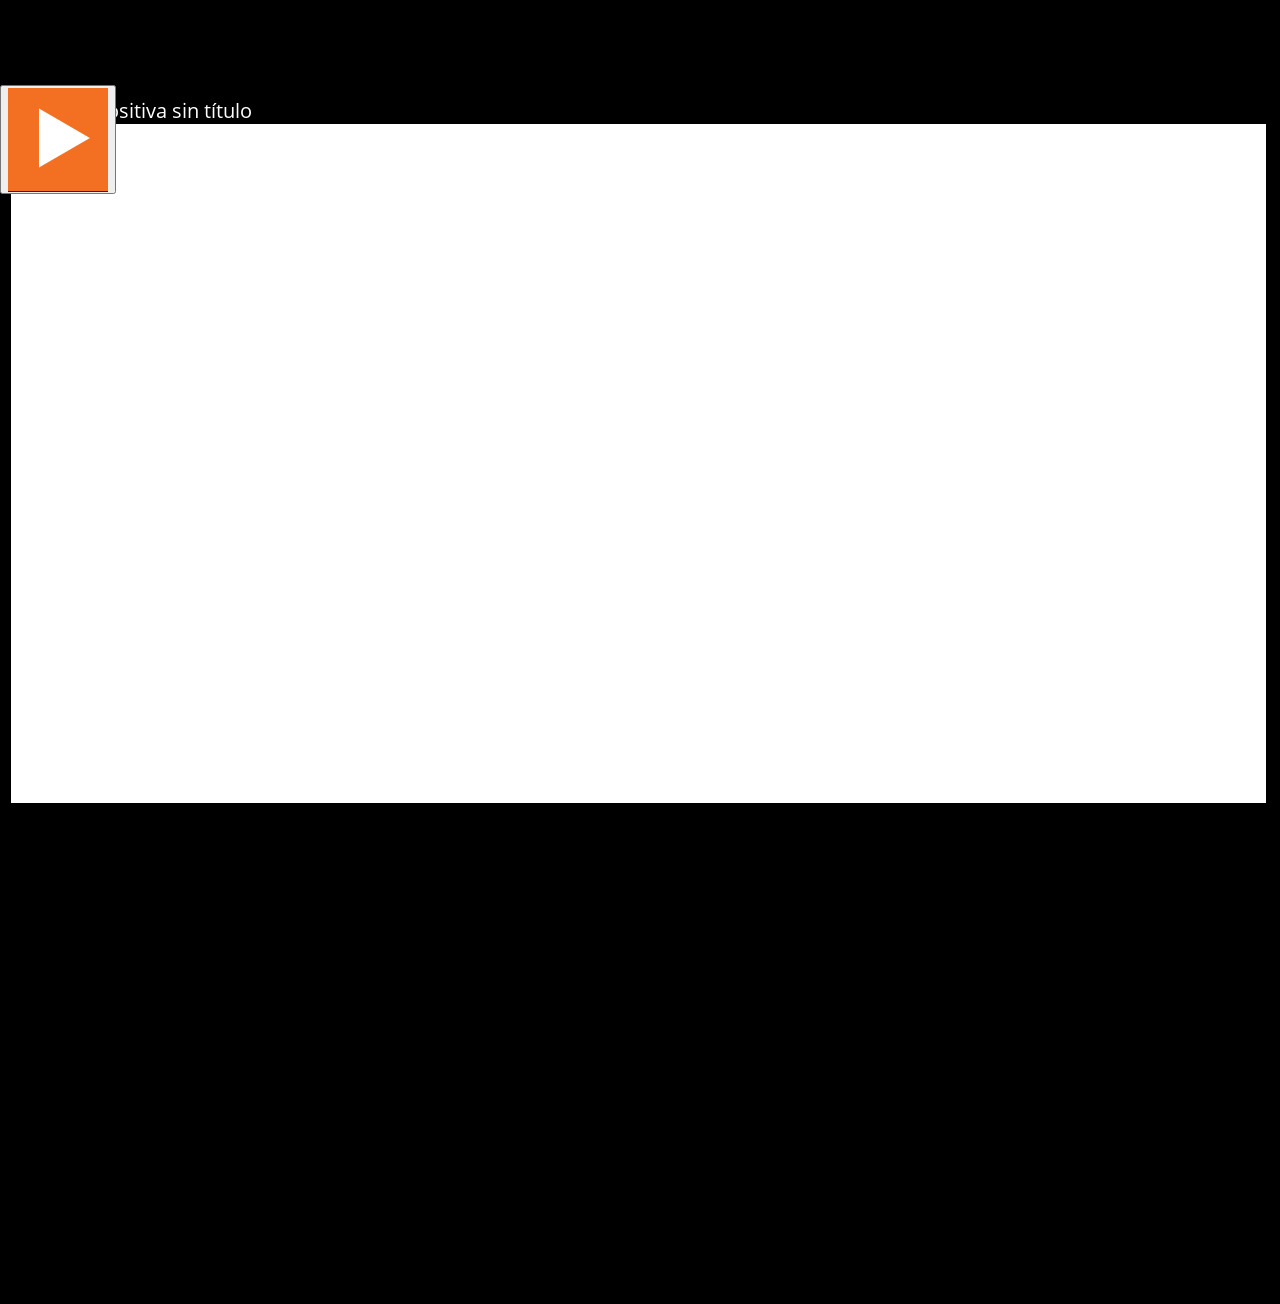
==== actividades/index.html @ 09f2f9c2 "new dist" ====
﻿<!doctype html>
<html lang="es">
<head>
  <meta charset="utf-8">
  <!-- Creado con Storyline 360 - http://www.articulate.com  -->
  <!-- version: 3.68.28887.0 -->
  <title>Actividad did&#225;ctica</title>
  <meta http-equiv="x-ua-compatible" content="IE=edge"/>
  <meta name="viewport" content="width=device-width,initial-scale=1,user-scalable=no,shrink-to-fit=no,minimal-ui"/>
  <meta name="apple-mobile-web-app-capable" content="yes"/>
  <style>
    html, body { height: 100%; padding: 0; margin: 0 }
    #app { height: 100%; width: 100%; }
  </style>

  <script>
    window.DS = {};
    window.globals = {
      DATA_PATH_BASE: '',
      HAS_FRAME: true,
      HAS_SLIDE: true,

      lmsPresent: false,
      tinCanPresent: false,
      cmi5Present: false,
      aoSupport: false,
      scale: 'show all',
      captureRc: false,
      browserSize: 'optimal',
      bgColor: '#000000',
      features: 'AccessibleVideo,FullScreenToggle,InsertSvgPicture,LayerPresentAsDialog,MultipleQuizTracking,QuestionCorrectVariable,UpdatedThemeEditor',
      themeName: 'classic',
      preloaderColor: '#FFFFFF',
      suppressAnalytics: false,
      productChannel: 'stable',
      publishSource: 'storyline',
      aid: 'aid|5304b41d-7af7-4125-b8d1-83eb222823e2',
      cid: 'ff905f5b-4fc9-46a5-abfc-0bcb85286622',
      playerVersion: '3.68.28887.0',
      publishTimestamp: '2022-10-28T10:43:57.4244066Z',
      maxIosVideoElements: 10,
      connectionSettings: { },

      
      parseParams: function(qs) {
        if (window.globals.parsedParams != null) {
          return window.globals.parsedParams;
        }
        qs = (qs || window.location.search.substr(1)).split('+').join(' ');
        var params = {},
            tokens,
            re = /[?&]?([^=]+)=([^&]*)/g;

        while (tokens = re.exec(qs)) {
          params[decodeURIComponent(tokens[1]).trim()] =
            decodeURIComponent(tokens[2]).trim();
        }
        window.globals.parsedParams = params;
        return params;
      }

    };
  </script>
  <script>
    var isIe11 = ('ActiveXObject' in window || window.MSBlobBuilder != null)
      && window.msCrypto != null && !window.ActiveXObject;
    if (isIe11) {
      window.globals.unsupportedBrowser = true;
      document.write(atob('[base64]'));
    }
  </script>
  
  <script>window.THREE = { };</script>
  
</head>
<body style="background: #000000" class="cs-HTML theme-classic">
  <!-- 360 -->
  <script>!function(e){var i=/iPhone/i,o=/iPod/i,n=/iPad/i,t=/(?=.*\bAndroid\b)(?=.*\bMobile\b)/i,d=/Android/i,s=/(?=.*\bAndroid\b)(?=.*\bSD4930UR\b)/i,b=/(?=.*\bAndroid\b)(?=.*\b(?:KFOT|KFTT|KFJWI|KFJWA|KFSOWI|KFTHWI|KFTHWA|KFAPWI|KFAPWA|KFARWI|KFASWI|KFSAWI|KFSAWA)\b)/i,r=/IEMobile/i,h=/(?=.*\bWindows\b)(?=.*\bARM\b)/i,a=/BlackBerry/i,l=/BB10/i,p=/Opera Mini/i,f=/(CriOS|Chrome)(?=.*\bMobile\b)/i,u=/(?=.*\bFirefox\b)(?=.*\bMobile\b)/i,c=new RegExp("(?:Nexus 7|BNTV250|Kindle Fire|Silk|GT-P1000)","i"),w=function(e,i){return e.test(i)},A=function(e){var A=e||navigator.userAgent,v=A.split("[FBAN");if(void 0!==v[1]&&(A=v[0]),this.apple={phone:w(i,A),ipod:w(o,A),tablet:!w(i,A)&&w(n,A),device:w(i,A)||w(o,A)||w(n,A)},this.amazon={phone:w(s,A),tablet:!w(s,A)&&w(b,A),device:w(s,A)||w(b,A)},this.android={phone:w(s,A)||w(t,A),tablet:!w(s,A)&&!w(t,A)&&(w(b,A)||w(d,A)),device:w(s,A)||w(b,A)||w(t,A)||w(d,A)},this.windows={phone:w(r,A),tablet:w(h,A),device:w(r,A)||w(h,A)},this.other={blackberry:w(a,A),blackberry10:w(l,A),opera:w(p,A),firefox:w(u,A),chrome:w(f,A),device:w(a,A)||w(l,A)||w(p,A)||w(u,A)||w(f,A)},this.seven_inch=w(c,A),this.any=this.apple.device||this.android.device||this.windows.device||this.other.device||this.seven_inch,this.phone=this.apple.phone||this.android.phone||this.windows.phone,this.tablet=this.apple.tablet||this.android.tablet||this.windows.tablet,"undefined"==typeof window)return this},v=function(){var e=new A;return e.Class=A,e};"undefined"!=typeof module&&module.exports&&"undefined"==typeof window?module.exports=A:"undefined"!=typeof module&&module.exports&&"undefined"!=typeof window?module.exports=v():"function"==typeof define&&define.amd?define("isMobile",[],e.isMobile=v()):e.isMobile=v()}(this);
    window.isMobile.apple.tablet = window.isMobile.apple.tablet ||
      (navigator.platform === 'MacIntel' && navigator.maxTouchPoints > 1);
    window.isMobile.apple.device = window.isMobile.apple.device || window.isMobile.apple.tablet;
    window.isMobile.tablet = window.isMobile.tablet || window.isMobile.apple.tablet;
    window.isMobile.any = window.isMobile.any || window.isMobile.apple.tablet;
  </script>

  <div id="focus-sink" tabindex="-1"></div>

  <div id="preso"></div>
  <script>
    (function() {

      var classTypes = [ 'desktop', 'mobile', 'phone', 'tablet' ];

      var addDeviceClasses = function(prefix, testObj) {
        var curr, i;
        for (i = 0; i < classTypes.length; i++) {
          curr = classTypes[i];
          if (testObj[curr]) {
            document.body.classList.add(prefix + curr);
          }
        }
      };

      var params = window.globals.parseParams(),
          isDevicePreview = params.devicepreview === '1',
          isPhoneOverride = params.deviceType === 'phone' || (isDevicePreview && params.phone == '1'),
          isTabletOverride = (params.deviceType === 'tablet' || isDevicePreview) && !isPhoneOverride,
          isMobileOverride = isPhoneOverride || isTabletOverride;

      var deviceView = {
        desktop: !window.isMobile.any && !isMobileOverride,
        mobile: window.isMobile.any || isMobileOverride,
        phone: isPhoneOverride || (window.isMobile.phone && !isTabletOverride),
        tablet: isTabletOverride || window.isMobile.tablet
      };

      window.globals.deviceView = deviceView;
      window.isMobile.desktop = !window.isMobile.any;
      window.isMobile.mobile = window.isMobile.any;

      addDeviceClasses('view-', deviceView);

    })();
  </script>
  
  <script src='story_content/user.js' type=text/javascript></script>
  <div class="slide-loader"></div>

  <script>
    if (window.globals.deviceView.isMobile) { var doc = document, loader = doc.body.querySelector('.slide-loader'); [ 1, 2, 3 ].forEach(function(n) { var d = doc.createElement('div'); d.style.backgroundColor = window.globals.preloaderColor; d.classList.add('mobile-loader-dot'); d.classList.add('dot' + n); loader.appendChild(d); }); }
  </script>

  <div class="mobile-load-title-overlay" style="display: none">
    <div class="mobile-load-title">Actividad did&#225;ctica</div>
  </div>

  <div class="mobile-chrome-warning"></div>

  
<style>
  .warn-connection-dialog {
    display: none;
    background: transparent;
    pointer-events: none;
    position: fixed;
    left: 0;
    top: 0;
    width: 100%;
    height: 100%;
    z-index: 999;
  }

  .warn-connection-content {
    border-radius: 4px;
    background: white;
    border: 1px solid #E7E7E7;
    color: #333333;
    box-shadow: 0 2px 4px rgba(0, 0, 0, 0.25);
    transition: all 150ms ease-out;
    position: absolute;
    white-space: nowrap;
  }

  .view-phone.is-landscape .warn-connection-content {
    left: 23px;
    bottom: 23px;
  }

  .view-tablet.is-landscape .warn-connection-content {
    left: 50%;
    top: 20px;
    transform: translateX(-50%);
  }

  .is-portrait .warn-connection-content {
    transform: translate(-50%, calc(-100% - 15px));
  }

  .warn-connection-content p {
    display: inline-block;
    margin: 0 8px 0 0;
    line-height: 33px;
    font-size: 11px;
  }

  .warn-connection-content svg {
    position: relative;
    vertical-align: middle;
    margin: 0 2px 2px 8px;
  }

  .view-desktop .warn-connection-content {
    left: 1.5em;
    bottom: 1.5em;
  }

  .view-desktop .warn-connection-content p {
    font-size: 1.1em;
  }

  .is-offline .warn-connection-dialog {
    display: block;
  }

  .is-offline .cs-panel * {
    pointer-events: none !important;
  }

  .is-offline .cs-panel {
    pointer-events: all !important;
  }

  .is-offline #nav-controls * {
    pointer-events: none !important;
  }

  .is-offline #nav-controls {
    pointer-events: all !important;
  }
</style>

<div class="warn-connection-dialog">
  <div class="warn-connection-content">
    <svg width="17" height="15" viewBox="0 0 17 15" xmlns="http://www.w3.org/2000/svg">
      <path fill="#8F0000" stroke="white" d="M16.07,12.98 L15.88,12.23 L9.51,1.21 C8.97,0.26,7.6,0.26,7.06,1.21 L0.69,12.23 C0.15,13.16,0.81,14.36,1.91,14.36 H14.65 C15.47,14.36,16.05,13.7,16.07,12.98 Z"/>
      <path fill="white" stroke="white" d="M8.58,5.5 C8.35,5.28,8.5,5.35,8.21,5.32 C8.09,5.35,7.97,5.49,7.96,5.67 C7.97,5.79,7.98,5.92,7.98,6.04 L7.98,6.04 C7.99,6.17,8,6.31,8.01,6.43 L8.01,6.44 C8.03,6.92,8.06,7.41,8.09,7.9 L8.09,7.9 C8.12,8.39,8.14,8.88,8.17,9.37 C8.17,9.39,8.18,9.42,8.2,9.44 C8.23,9.46,8.25,9.47,8.28,9.47 C8.31,9.47,8.34,9.46,8.35,9.44 C8.37,9.43,8.38,9.4,8.39,9.35 L8.39,9.34 C8.39,9.24,8.4,9.15,8.4,9.05 L8.4,9.05 C8.41,8.96,8.41,8.86,8.42,8.75 C8.43,8.44,8.45,8.12,8.47,7.81 L8.47,7.81 C8.49,7.49,8.51,7.18,8.53,6.87 C8.55,6.46,8.56,6.05,8.59,5.64 L8.6,5.62 C8.6,5.57,8.59,5.53,8.58,5.5 L8.21,5.32 Z"/>
      <circle fill="white" stroke="white" cx="8.3" cy="11.35" r="0.3"/>
    </svg>
    <p>You are offline. Trying to reconnect...</p>
  </div>
</div>

<script>
  (function() {
    window.DS.connection = {
      warningShown: false,
      assets: {},
      loadingAssetGroup: false,
      retryDelay: 500
    };

    // @TODO this is POC code and can be cleaned up a bit more if we move forward
    // with the feature



    // The `window.globals.features` variable must be set in `webpack.dev.config` when testing locally - it is not enough
    // to have it in the data - but it must be set there as well.
    var useConnectionMessages = window.AbortController != null &&
      window.location.protocol != 'file:' &&
      window.globals.features.indexOf('ConnectionMessages') != -1;

    window.DS.connection.useConnectionMessages = useConnectionMessages

    var assetCount = 0;
    var checkLoadedId;
    var connectionSettings = window.globals.connectionSettings;

    if (useConnectionMessages && connectionSettings != null) {
      var contentEl = document.querySelector('.warn-connection-content');
      var messageEl = contentEl.querySelector('p')

      if (connectionSettings.useDarkTheme) {
        contentEl.style.borderColor = '#BABBBA';
        contentEl.style.backgroundColor = '#282828';
        contentEl.style.color = '#FFFFFF';
      }

      if (connectionSettings.message != null) {
        messageEl.textContent = window.decodeURIComponent(connectionSettings.message);
      }
    }

    function checkAssetsReady() {
      for (var i in DS.connection.assets) {
        if (!DS.connection.assets[i].success) {
          return false;
        }
      }
      return true;
    }

    function stopAssetGroup() {
      if (!useConnectionMessages) { return; }

      assetCount = 0;

      DS.connection.oldAssetGroup = DS.connection.assets;
      DS.connection.assets = {};
      DS.connection.loadingAssetGroup = false;
      clearInterval(checkLoadedId);
    }

    function startAssetGroup() {
      if (!useConnectionMessages) { return; }
      var ticks = 0;
      clearInterval(checkLoadedId);
      checkLoadedId = setInterval(function() {
        var loaded = 0;
        if (assetCount === 0 && loaded === 0) {
          clearInterval(checkLoadedId);
          return;
        }

        for (var i in DS.connection.assets) {
          if (DS.connection.assets[i].success) {
            loaded++;
          }
        }

        if (assetCount === loaded && checkAssetsReady()) {
          for (var i in DS.connection.assets) {
            if (DS.connection.assets[i].action) {
              DS.connection.assets[i].action();
            }
          }
          hideWarning();
          stopAssetGroup();
        }
      }, 100)
    }

    function requiredAsset(url, action, retry, type) {
      if (!useConnectionMessages) { return; }
      if (DS.connection.assets[url]) { return; }

      DS.connection.assets[url] = {
        success: false, action: action, retry: retry, type: type
      };
      assetCount = Object.keys(DS.connection.assets).length;
      if (!DS.connection.loadingAssetGroup) {
        startAssetGroup();
      }
      DS.connection.loadingAssetGroup = true;
    }

    function assetLoaded(url) {
      if (!useConnectionMessages) { return; }
      if (DS.connection.assets[url]) {
        DS.connection.assets[url].success = true;
      }
    }

    function assetFailed(url) {
      if (!useConnectionMessages) { return; }
      if (!DS.connection.assets[url]) {
        if (/\.js$/.test(url)) {
          setTimeout(function() {
            if (DS.connection.lastSlideLoaded != null) {
              DS.connection.lastSlideLoaded();
            }
          }, DS.connection.retryDelay);
        }
        return;
      }
      if (!DS.connection.warningShown) { showWarning(); }
      if (DS.connection.assets[url].retry) {
        setTimeout(function() {
          if (!DS.connection.assets[url].success) {
            DS.connection.assets[url].retry()
          }
        }, DS.connection.retryDelay);
      }
    }

    function hideWarning() {
      document.body.classList.remove('is-offline');
      DS.connection.warningShown = false;
    }
    DS.connection.hideWarning = hideWarning

    function showWarning(btn) {
      document.body.classList.add('is-offline')
      DS.connection.warningShown = true;
      updateWarningPosition();
    }

    function updateWarningPosition() {
      if (!DS.connection.warningShown) {
        return;
      }

      var isPortrait = document.body.classList.contains('is-portrait');
      var warningEl = document.querySelector('.warn-connection-content');

      if (isPortrait) {
        var slide = document.querySelector('.primary-slide');
        var slideRect = slide.getBoundingClientRect();

        warningEl.style.top = `${slideRect.top}px`
        warningEl.style.left = `${slideRect.left + slideRect.width / 2}px`
      } else {
        warningEl.style.top = null;
        warningEl.style.left = null;
      }

      window.requestAnimationFrame(updateWarningPosition);
    }

    // these will all be noops if the feature flag isn't set in
    // the data and `window.globals.features`
    DS.connection.requiredAsset = requiredAsset;
    DS.connection.assetLoaded = assetLoaded;
    DS.connection.assetFailed = assetFailed;
    DS.connection.stopAssetGroup = stopAssetGroup;
    DS.connection.startAssetGroup = startAssetGroup;
  })();
</script>


  <script>
    
    if (window.autoSpider && window.vInterfaceObject) {
      document.querySelector('.mobile-load-title-overlay').style.display = 'none';
    }
  </script>

  

  <link rel="stylesheet" href="html5/data/css/output.min.css" data-noprefix/>
</body>
<script src="html5/lib/scripts/bootstrapper.min.js"></script>
</html>
---- actividades/html5/data/css/output.min.css ----
@font-face {
  font-family: 'Open SansBold CharsBold0101688C';
  src: url('[data-uri]');
  font-style: normal;
  font-weight: normal;
}
@font-face {
  font-family: 'Open Sans Charset1_ 5pD7B839F64';
  src: url('[data-uri]');
  font-style: normal;
  font-weight: normal;
}
@font-face {
  font-family: 'Didact Gothic Charset1_B8CA7CAC';
  src: url('[data-uri]');
  font-style: normal;
  font-weight: normal;
}
@font-face {
  font-family: 'Didact GothicBold CBold52761E23';
  src: url('[data-uri]');
  font-style: normal;
  font-weight: normal;
}
@font-face {
  font-family: 'Didact GothicItalItalic16D7A89A';
  src: url('[data-uri]');
  font-style: normal;
  font-weight: normal;
}
@font-face {
  font-family: 'RobotoBold Charset1Bold792E97BA';
  src: url('[data-uri]');
  font-style: normal;
  font-weight: normal;
}
@font-face {
  font-family: 'Roboto Charset1_ 6J7aaAC4D5149D';
  src: url('[data-uri]');
  font-style: normal;
  font-weight: normal;
}
@font-face {
  font-family: 'Didact Gothic Charset0_9B944016';
  src: url('[data-uri]');
  font-style: normal;
  font-weight: normal;
}
@font-face {
  font-family: 'Didact GothicBold CBoldC69CEF59';
  src: url('[data-uri]');
  font-style: normal;
  font-weight: normal;
}
@font-face {
  font-family: 'Didact GothicItalItalicD861B505';
  src: url('[data-uri]');
  font-style: normal;
  font-weight: normal;
}
@font-face {
  font-family: 'Roboto Charset0_v5lJSRq46A5EDB0';
  src: url('[data-uri]');
  font-style: normal;
  font-weight: normal;
}
@font-face {
  font-family: 'RobotoBold Charset0BoldDCB83F8C';
  src: url('[data-uri]');
  font-style: normal;
  font-weight: normal;
}
.cs-HTML {
  background: rgba(0, 0, 0, 1);
}
.cs-npnxnanbnsnfns00000000001 .cs-infopanel  {
  box-shadow: 0 1px 0 rgba(0, 0, 0, 1);
  background: rgba(255, 255, 255, 1);
}
.cs-npnxnanbnsnfns00000000001 .cs-infopanel .cs-link {
  color: rgba(124, 34, 128, 1);
}
.cs-npnxnanbnsnfns00000000001 .cs-infopanel .cs-link:hover {
  color: rgba(0, 0, 238, 1);
}
.cs-npnxnanbnsnfns00000000001 .cs-infopanel .cs-name {
  color: rgba(68, 68, 68, 1);
}
.cs-npnxnanbnsnfns00000000001 .cs-infopanel .cs-title {
  color: rgba(153, 153, 153, 1);
}
.cs-npnxnanbnsnfns00000000001 .cs-infopanelpopup  {
  box-shadow: 0 1px 0 rgba(0, 0, 0, 1);
  background: linear-gradient(180deg, rgba(29, 29, 29, 1) 0%, rgba(11, 11, 11, 1) 100%);
}
.cs-npnxnanbnsnfns00000000001 .cs-infopanelpopup .cs-link {
  color: rgba(255, 255, 255, 1);
}
.cs-npnxnanbnsnfns00000000001 .cs-infopanelpopup .cs-link:hover {
  color: rgba(117, 117, 117, 1);
}
.cs-npnxnanbnsnfns00000000001 .cs-infopanelpopup .cs-name {
  color: rgba(114, 114, 114, 1);
}
.cs-npnxnanbnsnfns00000000001 .cs-infopanelpopup .cs-bio {
  color: rgba(255, 255, 255, 1);
}
.cs-npnxnanbnsnfns00000000001 .cs-timer  {
  color: rgba(255, 255, 255, 1);
}
.cs-npnxnanbnsnfns00000000001 .cs-duration stop:first-child {
  stop-color: rgba(0, 215, 255, 1);
}
.cs-npnxnanbnsnfns00000000001 .cs-duration stop:last-child {
  stop-color: rgba(0, 171, 255, 1);
}
.cs-npnxnanbnsnfns00000000001 .cs-elapsed stop:first-child {
  stop-color: rgba(254, 227, 71, 1);
}
.cs-npnxnanbnsnfns00000000001 .cs-elapsed stop:last-child {
  stop-color: rgba(252, 204, 42, 1);
}
.cs-npnxnanbnsnfns00000000001 .cs-timer .cs-pie .cs-innerstroke {
  stroke: rgba(255, 255, 255, 1);
}
.cs-npnxnanbnsnfns00000000001 .cs-timer .cs-pie .cs-innerborder {
  stroke: rgba(204, 204, 204, 1);
}
.cs-npnxnanbnsnfns00000000001 .cs-window  {
  box-shadow: 0 8px 5px rgba(0, 0, 0, 0.2);
  border-color: rgba(29, 29, 29, 1);
  background: rgba(42, 42, 42, 1);
  color: rgba(255, 255, 255, 1);
}
.cs-npnxnanbnsnfns00000000001 .cs-window .cs-diva {
  border-color: rgba(49, 49, 49, 1);
}
.cs-npnxnanbnsnfns00000000001 .cs-window .cs-divb {
  border-color: rgba(14, 14, 14, 1);
}
.cs-npnxnanbnsnfns00000000001 .cs-editor .cs-editor-slide {
  color: rgba(255, 255, 255, 1);
}
.cs-npnxnanbnsnfns00000000001 .cs-editor .cs-editor-html {
  color: rgba(255, 255, 255, 1);
}
.cs-npnxnanbnsnfns00000000001 .cs-editor .cs-editor-button {
  text-shadow: 0 1px 0 rgba(0, 0, 0, 1);
  color: rgba(255, 255, 255, 1);
  border-color: rgba(3, 3, 3, 1);
  background: linear-gradient(180deg, rgba(51, 51, 51, 1) 0%, rgba(20, 20, 20, 1) 100%);
}
.cs-npnxnanbnsnfns00000000001 .cs-editor .cs-editor-button:hover {
  background: linear-gradient(180deg, rgba(58, 58, 58, 1) 0%, rgba(12, 12, 12, 1) 100%);
}
.cs-npnxnanbnsnfns00000000001 .cs-editor .cs-editor-button:active {
  background: linear-gradient(180deg, rgba(20, 20, 20, 1) 0%, rgba(50, 50, 50, 1) 100%);
}
.cs-npnxnanbnsnfns00000000001 .cs-listitem  {
  color: rgba(255, 255, 255, 1);
  border-color: rgba(52, 52, 52, 1);
}
.cs-npnxnanbnsnfns00000000001 .cs-listitem.cs-viewed {
  color: rgba(135, 135, 135, 1);
}
.cs-npnxnanbnsnfns00000000001 .cs-listitem.cs-selected {
  color: rgba(255, 255, 255, 1);
  background: rgba(63, 63, 63, 1);
}
.cs-npnxnanbnsnfns00000000001 .cs-listitem.cs-selected:hover {
  background: rgba(63, 63, 63, 1);
}
.cs-npnxnanbnsnfns00000000001 .cs-listitem.cs-selected.hover {
  background: rgba(63, 63, 63, 1);
}
.cs-npnxnanbnsnfns00000000001 .cs-listitem.cs-selected:focus {
  background: rgba(63, 63, 63, 1);
}
.cs-npnxnanbnsnfns00000000001 .cs-listitem .cs-icon-carrot {
  fill: rgba(255, 255, 255, 1);
}
.cs-npnxnanbnsnfns00000000001 .cs-listitem .cs-icon-carrot .cs-shadow {
  fill: rgba(0, 0, 0, 1);
}
.cs-npnxnanbnsnfns00000000001 .cs-listitem:hover {
  background: rgba(49, 49, 49, 1);
}
.cs-npnxnanbnsnfns00000000001 .cs-listitem.hover {
  background: rgba(49, 49, 49, 1);
}
.cs-npnxnanbnsnfns00000000001 .cs-listitem:focus {
  background: rgba(49, 49, 49, 1);
}
.cs-npnxnanbnsnfns00000000001 .cs-glossary  {
  color: rgba(255, 255, 255, 1);
}
.cs-npnxnanbnsnfns00000000001 .cs-glossary .cs-scrolling-panel {
  background: rgba(51, 51, 51, 1);
}
.cs-npnxnanbnsnfns00000000001 .cs-glossary .cs-term.cs-selected .cs-choice-list-trigger {
  color: rgba(255, 255, 255, 1);
  background: rgba(63, 63, 63, 1);
}
.cs-npnxnanbnsnfns00000000001 .cs-glossary .cs-term.cs-selected .cs-choice-list-trigger:focus {
  color: rgba(255, 255, 255, 1);
  background: rgba(63, 63, 63, 1);
}
.cs-npnxnanbnsnfns00000000001 .cs-glossary .cs-term:hover .cs-choice-list-trigger {
  background: rgba(28, 28, 28, 1);
}
.cs-npnxnanbnsnfns00000000001 .cs-glossary .cs-term.hover .cs-choice-list-trigger {
  background: rgba(28, 28, 28, 1);
}
.cs-npnxnanbnsnfns00000000001 .cs-glossary .cs-term .cs-choice-list-trigger:focus {
  background: rgba(28, 28, 28, 1);
}
.cs-npnxnanbnsnfns00000000001 .cs-glossary .cs-diva {
  border-color: rgba(61, 61, 61, 1);
}
.cs-npnxnanbnsnfns00000000001 .cs-glossary .cs-divb {
  border-color: rgba(32, 32, 32, 1);
}
.cs-npnxnanbnsnfns00000000001 .cs-glossary .cs-divc {
  border-color: rgba(61, 61, 61, 1);
}
.cs-npnxnanbnsnfns00000000001 .cs-glossary .cs-heading {
  color: rgba(255, 255, 255, 1);
}
.cs-npnxnanbnsnfns00000000001 .cs-resource .cs-separator {
  border-color: rgba(44, 44, 44, 1);
}
.cs-npnxnanbnsnfns00000000001 .cs-outline  {
  color: rgba(255, 255, 255, 1);
}
.cs-npnxnanbnsnfns00000000001 .cs-outline .cs-diva {
  border-color: rgba(28, 28, 28, 1);
}
.cs-npnxnanbnsnfns00000000001 .cs-outline .cs-divb {
  border-color: rgba(54, 54, 54, 1);
}
.cs-npnxnanbnsnfns00000000001 .cs-outline .cs-divc {
  border-color: rgba(52, 52, 52, 1);
}
.cs-npnxnanbnsnfns00000000001 .cs-outline .cs-search-filter:hover {
  color: rgba(117, 117, 117, 1);
}
.cs-npnxnanbnsnfns00000000001 .cs-outline .cs-search-filter.hover {
  color: rgba(117, 117, 117, 1);
}
.cs-npnxnanbnsnfns00000000001 .cs-transcript  {
  color: rgba(255, 255, 255, 1);
}
.cs-npnxnanbnsnfns00000000001 .cs-transcript .cs-div {
  border-color: rgba(44, 44, 44, 1);
}
.cs-npnxnanbnsnfns00000000001 .cs-tabs:not(.topmenu-item) {
  color: rgba(114, 114, 114, 1);
}
.cs-npnxnanbnsnfns00000000001 .cs-tabs .cs-inner-button:not(.topmenu-item) {
  text-shadow: 0 1px 0 rgba(0, 0, 0, 1);
}
.cs-npnxnanbnsnfns00000000001 .cs-tabs:hover:not(.topmenu-item) {
  color: rgba(82, 84, 84, 1);
}
.cs-npnxnanbnsnfns00000000001 .cs-tabs.cs-selected {
  background: rgba(36, 36, 36, 1);
  color: rgba(255, 255, 255, 1);
}
.cs-npnxnanbnsnfns00000000001 .cs-seekcontrol  {
  background: linear-gradient(180deg, rgba(51, 51, 51, 1) 0%, rgba(20, 20, 20, 1) 100%);
  border-color: rgba(3, 3, 3, 1);
}
.cs-npnxnanbnsnfns00000000001 .cs-seekcontrol .cs-button:hover .cs-icon {
  fill: rgba(255, 255, 255, 1);
}
.cs-npnxnanbnsnfns00000000001 .cs-seekcontrol .cs-button.hover .cs-icon {
  fill: rgba(255, 255, 255, 1);
}
.cs-npnxnanbnsnfns00000000001 .cs-seekcontrol .cs-button .cs-icon-shadow {
  fill: rgba(0, 0, 0, 1);
}
.cs-npnxnanbnsnfns00000000001 .cs-seekcontrol .cs-button .cs-icon {
  fill: rgba(255, 255, 255, 1);
}
.cs-npnxnanbnsnfns00000000001 .cs-seekcontrol .cs-seek .cs-fill {
  background: rgba(255, 255, 255, 1);
}
.cs-npnxnanbnsnfns00000000001 .cs-seekcontrol .cs-seek {
  background: rgba(34, 34, 34, 1);
  border-color: rgba(26, 26, 26, 1);
}
.cs-npnxnanbnsnfns00000000001 .cs-searchinput .cs-input {
  color: rgba(45, 45, 45, 1);
  border-color: rgba(32, 32, 32, 1);
  background: rgba(255, 255, 255, 1);
}
.cs-npnxnanbnsnfns00000000001 .cs-searchinput .cs-input:focus {
  color: rgba(45, 45, 45, 1);
  background: rgba(255, 255, 255, 1);
}
.cs-npnxnanbnsnfns00000000001 .cs-searchinput .cs-input:hover {
  box-shadow: inset 0 0 1px 0 rgba(235, 148, 113, 0);
}
.cs-npnxnanbnsnfns00000000001 .cs-searchinput .cs-input.hover {
  box-shadow: inset 0 0 1px 0 rgba(235, 148, 113, 0);
}
.cs-npnxnanbnsnfns00000000001 .cs-searchinput .cs-button .cs-icon {
  fill: rgba(255, 255, 255, 1);
}
.cs-npnxnanbnsnfns00000000001 .cs-searchinput .cs-button:hover {
  fill: linear-gradient(180deg, rgba(58, 58, 58, 1) 0%, rgba(12, 12, 12, 1) 100%);
}
.cs-npnxnanbnsnfns00000000001 .cs-searchinput .cs-button.hover {
  fill: linear-gradient(180deg, rgba(58, 58, 58, 1) 0%, rgba(12, 12, 12, 1) 100%);
}
.cs-npnxnanbnsnfns00000000001 .cs-menu  {
  box-shadow: 0 1px 0 rgba(14, 14, 14, 1);
  background: rgba(36, 36, 36, 1);
}
.cs-npnxnanbnsnfns00000000001 .cs-topmenu-item.active .cs-tab {
  background: rgba(36, 36, 36, 1);
}
.cs-npnxnanbnsnfns00000000001 .cs-logo  {
  box-shadow: 0 1px 0 rgba(0, 0, 0, 1);
  background: rgba(255, 255, 255, 1);
}
.cs-npnxnanbnsnfns00000000001 .cs-checkbox  {
  color: rgba(255, 255, 255, 1);
}
.cs-npnxnanbnsnfns00000000001 .cs-checkbox:hover {
  border-color: rgba(156, 156, 156, 1);
}
.cs-npnxnanbnsnfns00000000001 .cs-checkbox.hover {
  border-color: rgba(156, 156, 156, 1);
}
.cs-npnxnanbnsnfns00000000001 .cs-checkbox .cs-box {
  color: rgba(255, 255, 255, 1);
  border-color: rgba(22, 22, 22, 1);
}
.cs-npnxnanbnsnfns00000000001 .cs-checkbox .cs-box:checked::after {
  color: rgba(43, 196, 0, 1);
}
.cs-npnxnanbnsnfns00000000001 .cs-checkbox .cs-box.checked.after {
  color: rgba(43, 196, 0, 1);
}
.cs-npnxnanbnsnfns00000000001 .cs-button  {
  text-shadow: 0 1px 0 rgba(0, 0, 0, 0);
  color: rgba(255, 255, 255, 1);
  border-color: rgba(3, 3, 3, 1);
  background: linear-gradient(180deg, rgba(243, 111, 33, 1) 0%, rgba(243, 111, 33, 1) 100%);
  box-shadow: 0 1px 0 rgba(37, 37, 37, 1);
}
.cs-npnxnanbnsnfns00000000001 .cs-button .cs-icon {
  fill: rgba(255, 255, 255, 1);
}
.cs-npnxnanbnsnfns00000000001 .cs-button .cs-icon-shadow {
  fill: rgba(0, 0, 0, 0);
}
.cs-npnxnanbnsnfns00000000001 .cs-button:hover {
  background: linear-gradient(180deg, rgba(253, 188, 46, 1) 0%, rgba(255, 192, 0, 1) 100%);
}
.cs-npnxnanbnsnfns00000000001 .cs-button.hover {
  background: linear-gradient(180deg, rgba(253, 188, 46, 1) 0%, rgba(255, 192, 0, 1) 100%);
}
.cs-npnxnanbnsnfns00000000001 .cs-button:active {
  background: linear-gradient(180deg, rgba(20, 20, 20, 1) 0%, rgba(50, 50, 50, 1) 100%);
}
.cs-npnxnanbnsnfns00000000001 .cs-button.cs-disabled:hover {
  background: linear-gradient(180deg, rgba(243, 111, 33, 1) 0%, rgba(243, 111, 33, 1) 100%);
}
.cs-npnxnanbnsnfns00000000001 .cs-button.cs-disabled.hover {
  background: linear-gradient(180deg, rgba(243, 111, 33, 1) 0%, rgba(243, 111, 33, 1) 100%);
}
.cs-npnxnanbnsnfns00000000001 .cs-button.cs-disabled:active {
  background: linear-gradient(180deg, rgba(243, 111, 33, 1) 0%, rgba(243, 111, 33, 1) 100%);
}
.cs-npnxnanbnsnfns00000000001 .cs-button.cs-volume:hover {
  background: linear-gradient(180deg, rgba(243, 111, 33, 1) 0%, rgba(243, 111, 33, 1) 100%);
}
.cs-npnxnanbnsnfns00000000001 .cs-button.cs-volume.hover {
  background: linear-gradient(180deg, rgba(243, 111, 33, 1) 0%, rgba(243, 111, 33, 1) 100%);
}
.cs-npnxnanbnsnfns00000000001 .cs-button.cs-volume:active {
  background: linear-gradient(180deg, rgba(243, 111, 33, 1) 0%, rgba(243, 111, 33, 1) 100%);
}
.cs-npnxnanbnsnfns00000000001.cs-base  {
  color: rgba(255, 255, 255, 1);
  border-color: rgba(0, 0, 0, 1);
  background: linear-gradient(180deg, rgba(0, 0, 0, 1) 0%, rgba(0, 0, 0, 1) 100%);
}
.cs-npnxnanbnsnfns00000000001.cs-base .cs-separator .cs-diva {
  background: rgba(14, 14, 14, 1);
}
.cs-npnxnanbnsnfns00000000001.cs-base .cs-separator .cs-divb {
  background: rgba(49, 49, 49, 1);
}
.cs-npnxnanbnsnfns00000000001.cs-base .cs-topmenu-item.active .cs-tab {
  border-color: rgba(14, 14, 14, 1);
}
.cs-npnxnanbnsnfns00000000001.cs-base .cs-topmenu-item.active .cs-panel {
  border-color: rgba(14, 14, 14, 1);
}
.cs-npnxnanbnsnfns00000000001.cs-base .cs-left {
  background: linear-gradient(180deg, rgba(27, 27, 27, 1) 0%, rgba(10, 10, 10, 1) 100%);
}
.cs-npnxnanbnsnfns00000000001.cs-base .cs-area-primary .cs-slide-container {
  background: linear-gradient(180deg, rgba(29, 29, 29, 1) 0%, rgba(11, 11, 11, 1) 100%);
}
.cs-npnxnanbnsnfns00000000001 .cs-volume::-moz-range-thumb {
  border-color: rgba(28, 28, 28, 1);
  box-shadow: inset 0 0 1px 0 rgba(90, 90, 90, 1);
  background: rgba(76, 76, 76, 1);
}
.cs-npnxnanbnsnfns00000000001 .cs-volume::-ms-thumb {
  border-color: rgba(28, 28, 28, 1);
  box-shadow: inset 0 0 1px 0 rgba(90, 90, 90, 1);
  background: rgba(76, 76, 76, 1);
}
.cs-npnxnanbnsnfns00000000001 .cs-volume::-webkit-slider-thumb {
  border-color: rgba(28, 28, 28, 1);
  box-shadow: inset 0 0 1px 0 rgba(90, 90, 90, 1);
  background: rgba(76, 76, 76, 1);
}
.cs-npnxnanbnsnfns00000000001 .cs-volume::-moz-range-track {
  border-color: rgba(73, 73, 73, 1);
  background: rgba(49, 49, 49, 1);
}
.cs-npnxnanbnsnfns00000000001 .cs-volume::-ms-track {
  border-color: rgba(73, 73, 73, 1);
  background: rgba(49, 49, 49, 1);
}
.cs-npnxnanbnsnfns00000000001 .cs-volume::-webkit-slider-runnable-track {
  border-color: rgba(73, 73, 73, 1);
  background: rgba(49, 49, 49, 1);
}
body.show-focus .tab-focus-box {
  border-color: rgba(255, 255, 0, 1);
}
.skipnav {
  border-color: rgba(255, 255, 0, 1);
}
.fn-npnxnanbsnfns00000000001 {
  font-family: 'Open SansD6FFC9F9';
  -webkit-font-variant-ligatures: no-common-ligatures;
  font-variant-ligatures: no-common-ligatures;
}
.fn-pxabnsnfns00000000001 {
  font-family: 'Open SansD6FFC9F9';
  -webkit-font-variant-ligatures: no-common-ligatures;
  font-variant-ligatures: no-common-ligatures;
}
.fn-npxnabnsnfns00000000001 {
  font-family: 'Open SansD6FFC9F9';
  -webkit-font-variant-ligatures: no-common-ligatures;
  font-variant-ligatures: no-common-ligatures;
}
.fn-npnxnanbnsnfns00000000001 {
  font-family: 'Open SansD6FFC9F9';
  -webkit-font-variant-ligatures: no-common-ligatures;
  font-variant-ligatures: no-common-ligatures;
}
.fn-pxabnsnfns00000000000 {
  font-family: 'Open SansD6FFC9F9';
  -webkit-font-variant-ligatures: no-common-ligatures;
  font-variant-ligatures: no-common-ligatures;
}
@font-face {
  font-family: 'Open SansD6FFC9F9';
  src: url('[data-uri]');
  font-style: normal;
  font-weight: bold;
}
@font-face {
  font-family: 'Open SansD6FFC9F9';
  src: url('[data-uri]');
  font-style: normal;
  font-weight: normal;
}
.cs-InvalidPromptSlide .cs-642pWj1V69T-InvalidPromptSlide-btn0 {
  color: rgba(255, 255, 255, 1);
  border-color: rgba(3, 3, 3, 1);
  background: linear-gradient(180deg, rgba(51, 51, 51, 1) 0%, rgba(20, 20, 20, 1) 100%);
  text-shadow: 0 1px 0 rgba(0, 0, 0, 1);
}
.cs-InvalidPromptSlide .cs-642pWj1V69T-InvalidPromptSlide-btn0 .cs-html {
  color: rgba(255, 255, 255, 1);
}
.cs-InvalidPromptSlide .cs-642pWj1V69T-InvalidPromptSlide-btn0 .cs-slide {
  border-color: rgba(255, 255, 255, 1);
}
.cs-InvalidPromptSlide .cs-642pWj1V69T-InvalidPromptSlide-btn0:hover {
  background: linear-gradient(180deg, rgba(58, 58, 58, 1) 0%, rgba(12, 12, 12, 1) 100%);
}
.cs-InvalidPromptSlide .cs-642pWj1V69T-InvalidPromptSlide-btn0:active {
  background: linear-gradient(180deg, rgba(20, 20, 20, 1) 0%, rgba(50, 50, 50, 1) 100%);
}
.cs-PrintPromptSlide .cs-642pWj1V69T-PrintPromptSlide-btn0 {
  color: rgba(255, 255, 255, 1);
  border-color: rgba(3, 3, 3, 1);
  background: linear-gradient(180deg, rgba(51, 51, 51, 1) 0%, rgba(20, 20, 20, 1) 100%);
  text-shadow: 0 1px 0 rgba(0, 0, 0, 1);
}
.cs-PrintPromptSlide .cs-642pWj1V69T-PrintPromptSlide-btn0 .cs-html {
  color: rgba(255, 255, 255, 1);
}
.cs-PrintPromptSlide .cs-642pWj1V69T-PrintPromptSlide-btn0 .cs-slide {
  border-color: rgba(255, 255, 255, 1);
}
.cs-PrintPromptSlide .cs-642pWj1V69T-PrintPromptSlide-btn0:hover {
  background: linear-gradient(180deg, rgba(58, 58, 58, 1) 0%, rgba(12, 12, 12, 1) 100%);
}
.cs-PrintPromptSlide .cs-642pWj1V69T-PrintPromptSlide-btn0:active {
  background: linear-gradient(180deg, rgba(20, 20, 20, 1) 0%, rgba(50, 50, 50, 1) 100%);
}
.cs-ScrollPromptSlide .cs-642pWj1V69T-ScrollPromptSlide-btn0 {
  color: rgba(255, 255, 255, 1);
  border-color: rgba(3, 3, 3, 1);
  background: linear-gradient(180deg, rgba(51, 51, 51, 1) 0%, rgba(20, 20, 20, 1) 100%);
  text-shadow: 0 1px 0 rgba(0, 0, 0, 1);
}
.cs-ScrollPromptSlide .cs-642pWj1V69T-ScrollPromptSlide-btn0 .cs-html {
  color: rgba(255, 255, 255, 1);
}
.cs-ScrollPromptSlide .cs-642pWj1V69T-ScrollPromptSlide-btn0 .cs-slide {
  border-color: rgba(255, 255, 255, 1);
}
.cs-ScrollPromptSlide .cs-642pWj1V69T-ScrollPromptSlide-btn0:hover {
  background: linear-gradient(180deg, rgba(58, 58, 58, 1) 0%, rgba(12, 12, 12, 1) 100%);
}
.cs-ScrollPromptSlide .cs-642pWj1V69T-ScrollPromptSlide-btn0:active {
  background: linear-gradient(180deg, rgba(20, 20, 20, 1) 0%, rgba(50, 50, 50, 1) 100%);
}
.cs-ExternalInterfaceErrorSlide .cs-buttonOK {
  color: rgba(255, 255, 255, 1);
  border-color: rgba(3, 3, 3, 1);
  background: linear-gradient(180deg, rgba(51, 51, 51, 1) 0%, rgba(20, 20, 20, 1) 100%);
  text-shadow: 0 1px 0 rgba(0, 0, 0, 1);
}
.cs-ExternalInterfaceErrorSlide .cs-buttonOK .cs-html {
  color: rgba(255, 255, 255, 1);
}
.cs-ExternalInterfaceErrorSlide .cs-buttonOK .cs-slide {
  border-color: rgba(255, 255, 255, 1);
}
.cs-ExternalInterfaceErrorSlide .cs-buttonOK:hover {
  background: linear-gradient(180deg, rgba(58, 58, 58, 1) 0%, rgba(12, 12, 12, 1) 100%);
}
.cs-ExternalInterfaceErrorSlide .cs-buttonOK:active {
  background: linear-gradient(180deg, rgba(20, 20, 20, 1) 0%, rgba(50, 50, 50, 1) 100%);
}
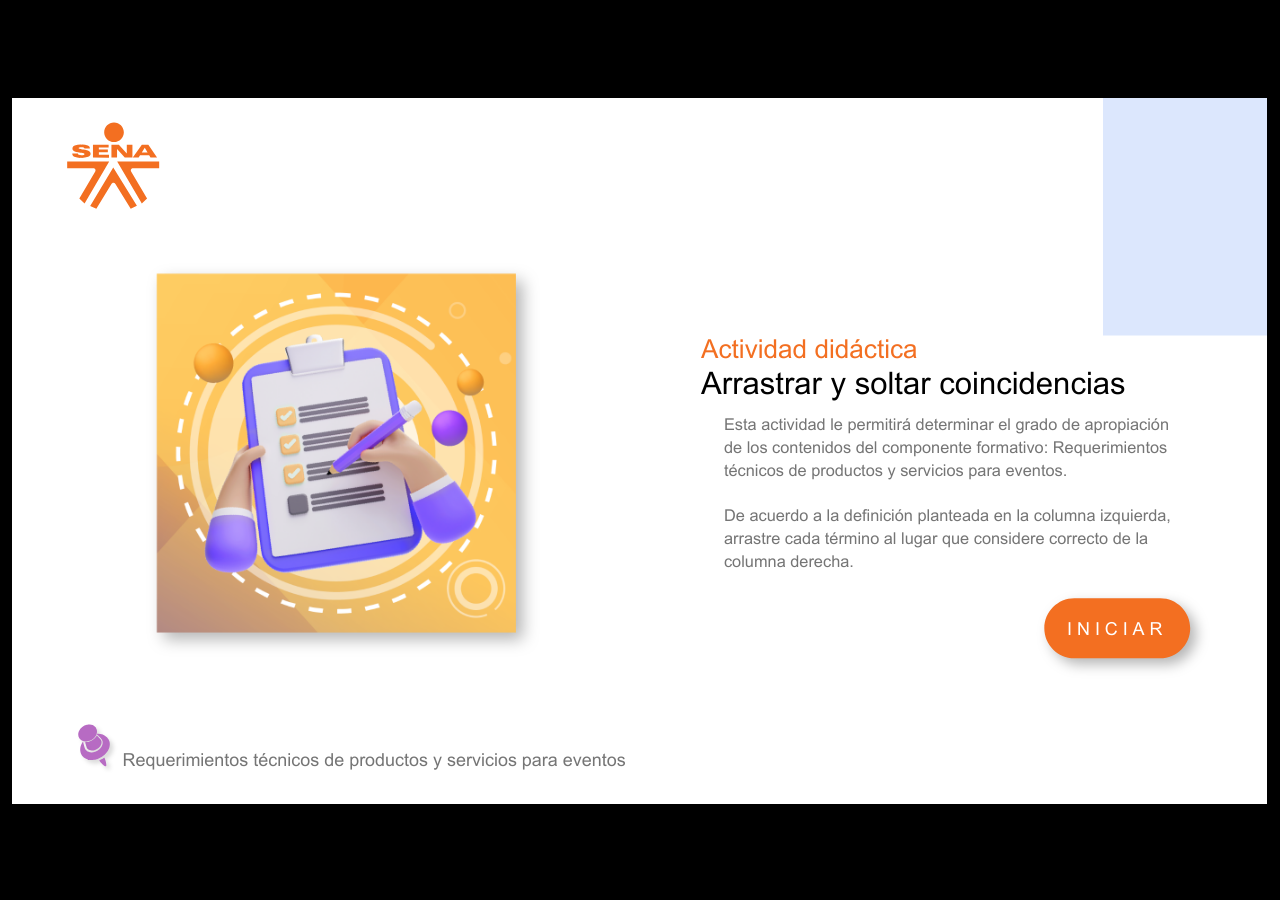
==== commit f4ab00bb: "new dist" ====
--- a/actividades/index.html
+++ b/actividades/index.html
@@ -3,7 +3,7 @@
 <head>
   <meta charset="utf-8">
   <!-- Creado con Storyline 360 - http://www.articulate.com  -->
-  <!-- version: 3.68.28887.0 -->
+  <!-- version: 3.78.30747.0 -->
   <title>Actividad did&#225;ctica</title>
   <meta http-equiv="x-ua-compatible" content="IE=edge"/>
   <meta name="viewport" content="width=device-width,initial-scale=1,user-scalable=no,shrink-to-fit=no,minimal-ui"/>
@@ -28,18 +28,18 @@
       captureRc: false,
       browserSize: 'optimal',
       bgColor: '#000000',
-      features: 'AccessibleVideo,FullScreenToggle,InsertSvgPicture,LayerPresentAsDialog,MultipleQuizTracking,QuestionCorrectVariable,UpdatedThemeEditor',
+      features: 'AccessibleVideo,BgAudioBlip,ConnectionMessages,DropIn1,DropIn2,DropIn3,FullScreenToggle,LayerPresentAsDialog,MultipleQuizTracking,PlayerSpeedControl,StreamingVideo,UpdatedThemeEditor,UseAudioElement,VideoSync',
       themeName: 'classic',
       preloaderColor: '#FFFFFF',
       suppressAnalytics: false,
       productChannel: 'stable',
       publishSource: 'storyline',
-      aid: 'aid|5304b41d-7af7-4125-b8d1-83eb222823e2',
+      aid: 'aid|bfc016bd-3aec-4b60-956a-59512e57094b',
       cid: 'ff905f5b-4fc9-46a5-abfc-0bcb85286622',
-      playerVersion: '3.68.28887.0',
-      publishTimestamp: '2022-10-28T10:43:57.4244066Z',
+      playerVersion: '3.78.30747.0',
+      publishTimestamp: '2023-10-14T16:36:42.3459721Z',
       maxIosVideoElements: 10,
-      connectionSettings: { },
+      connectionSettings: { mode: 'disabled' },
 
       
       parseParams: function(qs) {
@@ -75,7 +75,7 @@
 </head>
 <body style="background: #000000" class="cs-HTML theme-classic">
   <!-- 360 -->
-  <script>!function(e){var i=/iPhone/i,o=/iPod/i,n=/iPad/i,t=/(?=.*\bAndroid\b)(?=.*\bMobile\b)/i,d=/Android/i,s=/(?=.*\bAndroid\b)(?=.*\bSD4930UR\b)/i,b=/(?=.*\bAndroid\b)(?=.*\b(?:KFOT|KFTT|KFJWI|KFJWA|KFSOWI|KFTHWI|KFTHWA|KFAPWI|KFAPWA|KFARWI|KFASWI|KFSAWI|KFSAWA)\b)/i,r=/IEMobile/i,h=/(?=.*\bWindows\b)(?=.*\bARM\b)/i,a=/BlackBerry/i,l=/BB10/i,p=/Opera Mini/i,f=/(CriOS|Chrome)(?=.*\bMobile\b)/i,u=/(?=.*\bFirefox\b)(?=.*\bMobile\b)/i,c=new RegExp("(?:Nexus 7|BNTV250|Kindle Fire|Silk|GT-P1000)","i"),w=function(e,i){return e.test(i)},A=function(e){var A=e||navigator.userAgent,v=A.split("[FBAN");if(void 0!==v[1]&&(A=v[0]),this.apple={phone:w(i,A),ipod:w(o,A),tablet:!w(i,A)&&w(n,A),device:w(i,A)||w(o,A)||w(n,A)},this.amazon={phone:w(s,A),tablet:!w(s,A)&&w(b,A),device:w(s,A)||w(b,A)},this.android={phone:w(s,A)||w(t,A),tablet:!w(s,A)&&!w(t,A)&&(w(b,A)||w(d,A)),device:w(s,A)||w(b,A)||w(t,A)||w(d,A)},this.windows={phone:w(r,A),tablet:w(h,A),device:w(r,A)||w(h,A)},this.other={blackberry:w(a,A),blackberry10:w(l,A),opera:w(p,A),firefox:w(u,A),chrome:w(f,A),device:w(a,A)||w(l,A)||w(p,A)||w(u,A)||w(f,A)},this.seven_inch=w(c,A),this.any=this.apple.device||this.android.device||this.windows.device||this.other.device||this.seven_inch,this.phone=this.apple.phone||this.android.phone||this.windows.phone,this.tablet=this.apple.tablet||this.android.tablet||this.windows.tablet,"undefined"==typeof window)return this},v=function(){var e=new A;return e.Class=A,e};"undefined"!=typeof module&&module.exports&&"undefined"==typeof window?module.exports=A:"undefined"!=typeof module&&module.exports&&"undefined"!=typeof window?module.exports=v():"function"==typeof define&&define.amd?define("isMobile",[],e.isMobile=v()):e.isMobile=v()}(this);
+  <script>!function(){var e,i=/iPhone/i,o=/iPod/i,n=/iPad/i,t=/\biOS-universal(?:.+)Mac\b/i,r=/\bAndroid(?:.+)Mobile\b/i,a=/Android/i,d=/(?:SD4930UR|\bSilk(?:.+)Mobile\b)/i,p=/Silk/i,l=/Windows Phone/i,u=/\bWindows(?:.+)ARM\b/i,b=/BlackBerry/i,s=/BB10/i,c=/Opera Mini/i,f=/\b(CriOS|Chrome)(?:.+)Mobile/i,h=/Mobile(?:.+)Firefox\b/i,v=function(e){return void 0!==e&&"MacIntel"===e.platform&&"number"==typeof e.maxTouchPoints&&e.maxTouchPoints>1&&"undefined"==typeof MSStream};e=function(e){var m={userAgent:"",platform:"",maxTouchPoints:0};e||"undefined"==typeof navigator?"string"==typeof e?m.userAgent=e:e&&e.userAgent&&(m={userAgent:e.userAgent,platform:e.platform,maxTouchPoints:e.maxTouchPoints||0}):m={userAgent:navigator.userAgent,platform:navigator.platform,maxTouchPoints:navigator.maxTouchPoints||0};var g=m.userAgent,y=g.split("[FBAN");void 0!==y[1]&&(g=y[0]),void 0!==(y=g.split("Twitter"))[1]&&(g=y[0]);var A=function(e){return function(i){return i.test(e)}}(g),w={apple:{phone:A(i)&&!A(l),ipod:A(o),tablet:!A(i)&&(A(n)||v(m))&&!A(l),universal:A(t),device:(A(i)||A(o)||A(n)||A(t)||v(m))&&!A(l)},amazon:{phone:A(d),tablet:!A(d)&&A(p),device:A(d)||A(p)},android:{phone:!A(l)&&A(d)||!A(l)&&A(r),tablet:!A(l)&&!A(d)&&!A(r)&&(A(p)||A(a)),device:!A(l)&&(A(d)||A(p)||A(r)||A(a))||A(/\bokhttp\b/i)},windows:{phone:A(l),tablet:A(u),device:A(l)||A(u)},other:{blackberry:A(b),blackberry10:A(s),opera:A(c),firefox:A(h),chrome:A(f),device:A(b)||A(s)||A(c)||A(h)||A(f)},any:!1,phone:!1,tablet:!1};return w.any=w.apple.device||w.android.device||w.windows.device||w.other.device,w.phone=w.apple.phone||w.android.phone||w.windows.phone,w.tablet=w.apple.tablet||w.android.tablet||w.windows.tablet,w}(),"object"==typeof exports&&"undefined"!=typeof module?module.exports=e:"function"==typeof define&&define.amd?define((function(){return e})):this.isMobile=e}();
     window.isMobile.apple.tablet = window.isMobile.apple.tablet ||
       (navigator.platform === 'MacIntel' && navigator.maxTouchPoints > 1);
     window.isMobile.apple.device = window.isMobile.apple.device || window.isMobile.apple.tablet;
@@ -239,22 +239,20 @@
       retryDelay: 500
     };
 
-    // @TODO this is POC code and can be cleaned up a bit more if we move forward
-    // with the feature
-
-
+    var connectionSettings = window.globals.connectionSettings || {};
 
     // The `window.globals.features` variable must be set in `webpack.dev.config` when testing locally - it is not enough
     // to have it in the data - but it must be set there as well.
     var useConnectionMessages = window.AbortController != null &&
       window.location.protocol != 'file:' &&
-      window.globals.features.indexOf('ConnectionMessages') != -1;
+      window.globals.features.indexOf('ConnectionMessages') != -1 &&
+      connectionSettings.mode === 'normal';
 
     window.DS.connection.useConnectionMessages = useConnectionMessages
 
     var assetCount = 0;
     var checkLoadedId;
-    var connectionSettings = window.globals.connectionSettings;
+
 
     if (useConnectionMessages && connectionSettings != null) {
       var contentEl = document.querySelector('.warn-connection-content');
@@ -344,7 +342,7 @@
     function assetFailed(url) {
       if (!useConnectionMessages) { return; }
       if (!DS.connection.assets[url]) {
-        if (/\.js$/.test(url)) {
+        if (/\.js$/.test(url) && url.indexOf('transcripts') === -1) {
           setTimeout(function() {
             if (DS.connection.lastSlideLoaded != null) {
               DS.connection.lastSlideLoaded();
--- a/actividades/html5/data/css/output.min.css
+++ b/actividades/html5/data/css/output.min.css
@@ -1,72 +1,84 @@
 @font-face {
-  font-family: 'Open SansBold CharsBold0101688C';
-  src: url('[data-uri]');
-  font-style: normal;
-  font-weight: normal;
-}
-@font-face {
-  font-family: 'Open Sans Charset1_ 5pD7B839F64';
-  src: url('[data-uri]');
-  font-style: normal;
-  font-weight: normal;
-}
-@font-face {
-  font-family: 'Didact Gothic Charset1_B8CA7CAC';
-  src: url('[data-uri]');
-  font-style: normal;
-  font-weight: normal;
-}
-@font-face {
-  font-family: 'Didact GothicBold CBold52761E23';
-  src: url('[data-uri]');
-  font-style: normal;
-  font-weight: normal;
-}
-@font-face {
-  font-family: 'Didact GothicItalItalic16D7A89A';
-  src: url('[data-uri]');
-  font-style: normal;
-  font-weight: normal;
-}
-@font-face {
-  font-family: 'RobotoBold Charset1Bold792E97BA';
-  src: url('[data-uri]');
-  font-style: normal;
-  font-weight: normal;
-}
-@font-face {
-  font-family: 'Roboto Charset1_ 6J7aaAC4D5149D';
-  src: url('[data-uri]');
-  font-style: normal;
-  font-weight: normal;
-}
-@font-face {
-  font-family: 'Didact Gothic Charset0_9B944016';
-  src: url('[data-uri]');
-  font-style: normal;
-  font-weight: normal;
-}
-@font-face {
-  font-family: 'Didact GothicBold CBoldC69CEF59';
-  src: url('[data-uri]');
-  font-style: normal;
-  font-weight: normal;
-}
-@font-face {
-  font-family: 'Didact GothicItalItalicD861B505';
-  src: url('[data-uri]');
+  font-family: 'Open SansBold CharsBoldF264903E';
+  src: url('[data-uri]');
+  font-style: normal;
+  font-weight: normal;
+}
+@font-face {
+  font-family: 'Open Sans Charset1_ 6BhF1B78E07';
+  src: url('[data-uri]');
+  font-style: normal;
+  font-weight: normal;
+}
+@font-face {
+  font-family: 'Arial Charset1_ 6cKBKvhA4674343';
+  src: url('[data-uri]');
+  font-style: normal;
+  font-weight: normal;
+}
+@font-face {
+  font-family: 'TahomaBold Charset1BoldE13931DB';
+  src: url('[data-uri]');
+  font-style: normal;
+  font-weight: normal;
+}
+@font-face {
+  font-family: 'ArialItalic CharsItalicCFFA2FF5';
+  src: url('[data-uri]');
+  font-style: normal;
+  font-weight: normal;
+}
+@font-face {
+  font-family: 'Tahoma Charset1_ 5dZjg960EEE068';
+  src: url('[data-uri]');
+  font-style: normal;
+  font-weight: normal;
+}
+@font-face {
+  font-family: 'RobotoBold Charset1Bold8FAAA5AC';
+  src: url('[data-uri]');
+  font-style: normal;
+  font-weight: normal;
+}
+@font-face {
+  font-family: 'Roboto Charset1_ 66A1vx143186AE';
+  src: url('[data-uri]');
+  font-style: normal;
+  font-weight: normal;
+}
+@font-face {
+  font-family: 'Arial Charset0_v8wz5YMo9EE9FF07';
+  src: url('[data-uri]